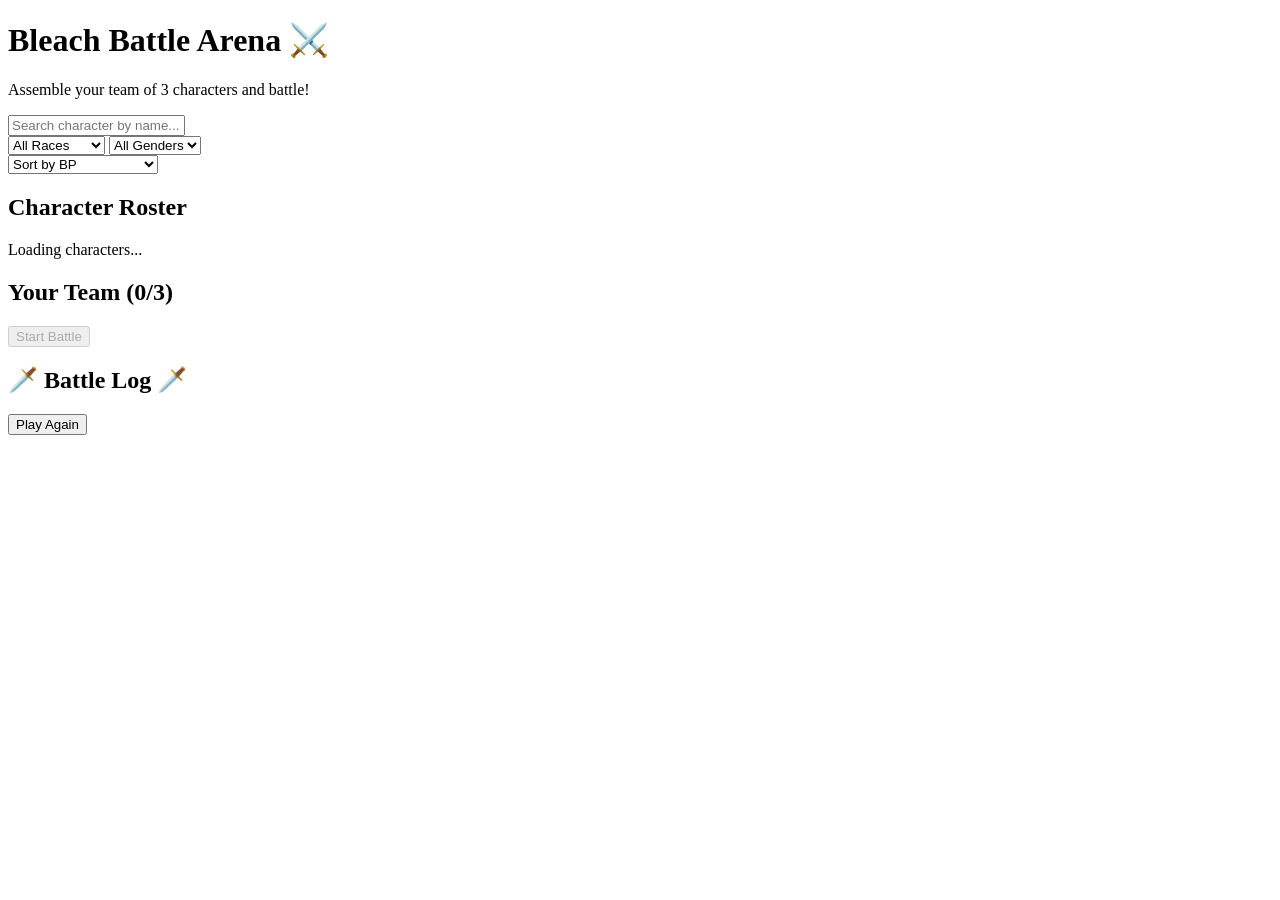
==== bleach-battle-arena/index.html @ 4d31dfb6 "battle page html" ====
<!DOCTYPE html>
<html lang="en">

<head>
    <meta charset="UTF-8">
    <meta name="viewport" content="width=device-width, initial-scale=1.0">
    <title>Bleach Battle Arena</title>
    <link rel="stylesheet" href="style.css">
</head>

<body>
    <div id="main_box">
        <div id="head">
            <h1>Bleach Battle Arena ⚔️</h1>
            <p>Assemble your team of 3 characters and battle!</p>
        </div>
        <div id="top_menu">
            <div class="search_div">
                <input type="text" id="find_input" placeholder="Search character by name...">
            </div>
            <div class="filter_divs">
                <select id="race_drop">
                    <option value="all">All Races</option>
                    <option value="Soul Reaper">Soul Reaper</option>
                    <option value="Hollow">Hollow</option>
                    <option value="Arrancar">Arrancar</option>
                    <option value="Quincy">Quincy</option>
                    <option value="Human">Human</option>
                </select>
                <select id="gen_drop">
                    <option value="all">All Genders</option>
                    <option value="Male">Male</option>
                    <option value="Female">Female</option>
                </select>
            </div>
            <div class="sort_div">
                <select id="bp_sort">
                    <option value="default">Sort by BP</option>
                    <option value="asc">Lowest to Highest BP</option>
                    <option value="desc">Highest to Lowest BP</option>
                </select>
            </div>
        </div>

        <div id="bottom_part">
            <div id="left_col">
                <h2>Character Roster</h2>
                <div id="chars_grid" class="cards_area">
                    <p class="loading">Loading characters...</p>
                </div>
            </div>
            <div id="right_col">
                <div id="team_sec">
                    <h2>Your Team (<span id="t_count">0</span>/3)</h2>
                    <div id="chosen_chars">
                    </div>
                    <button id="btn1" disabled>Start Battle</button>
                </div>
                <div id="fight_sec" class="hide">
                    <h2>🗡️ Battle Log 🗡️</h2>
                    <div id="log_box">
                    </div>
                    <div id="result_text"></div>
                    <button id="btn2" class="hide">Play Again</button>
                </div>
            </div>
        </div>
    </div>

    <script src="script.js"></script>
</body>

</html>
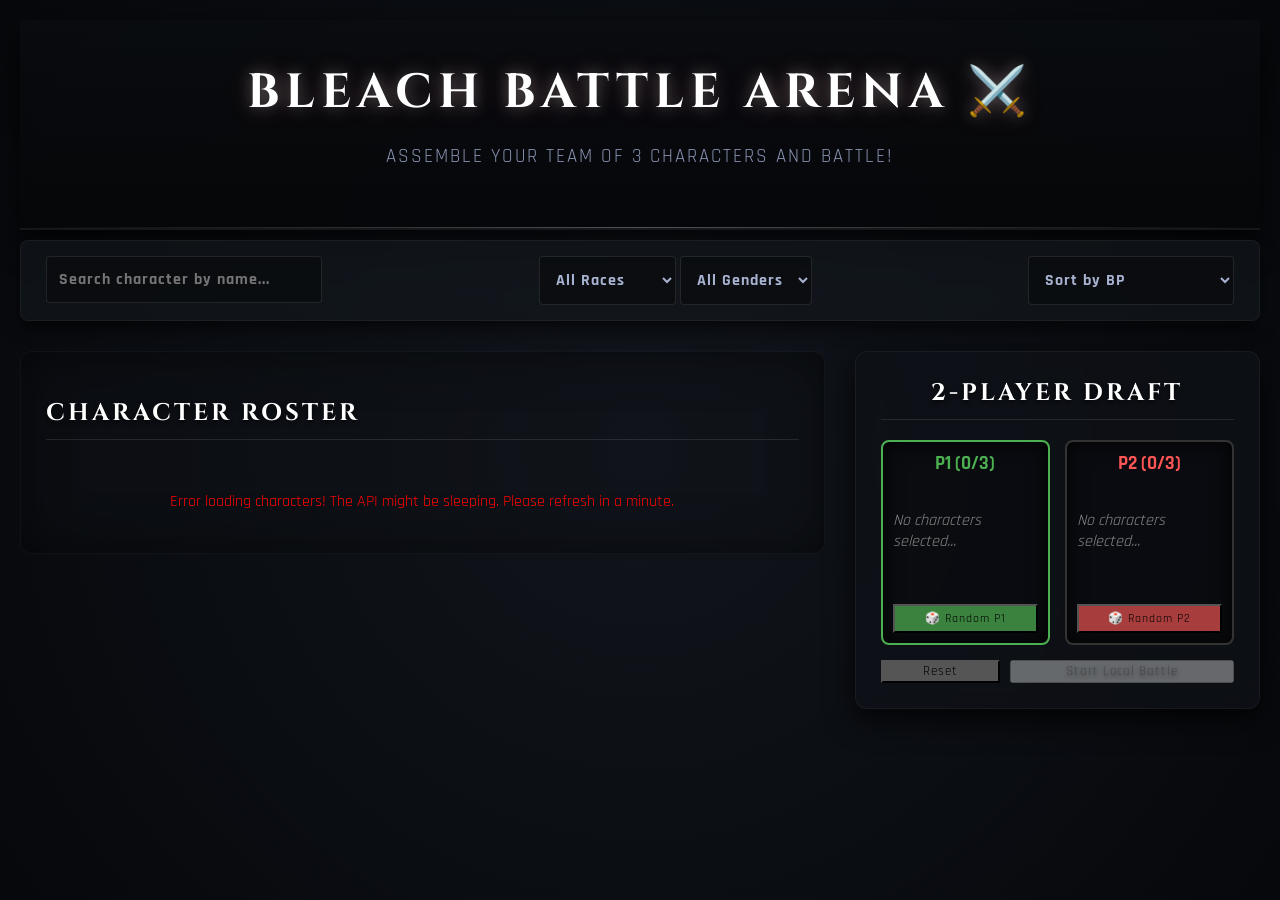
==== commit 53cf38d9: "i am exhausted and hungry but i have finished my faviorite anime project" ====
--- a/bleach-battle-arena/index.html
+++ b/bleach-battle-arena/index.html
@@ -10,7 +10,7 @@
 
 <body>
     <div id="main_box">
-        <div id="head">
+        <div id="head" style="position: relative;">
             <h1>Bleach Battle Arena ⚔️</h1>
             <p>Assemble your team of 3 characters and battle!</p>
         </div>
@@ -18,7 +18,7 @@
             <div class="search_div">
                 <input type="text" id="find_input" placeholder="Search character by name...">
             </div>
-            <div class="filter_divs">
+            <div class="filters">
                 <select id="race_drop">
                     <option value="all">All Races</option>
                     <option value="Soul Reaper">Soul Reaper</option>
@@ -27,13 +27,13 @@
                     <option value="Quincy">Quincy</option>
                     <option value="Human">Human</option>
                 </select>
-                <select id="gen_drop">
+                <select id="gender">
                     <option value="all">All Genders</option>
                     <option value="Male">Male</option>
                     <option value="Female">Female</option>
                 </select>
             </div>
-            <div class="sort_div">
+            <div class="sort">
                 <select id="bp_sort">
                     <option value="default">Sort by BP</option>
                     <option value="asc">Lowest to Highest BP</option>
@@ -51,10 +51,45 @@
             </div>
             <div id="right_col">
                 <div id="team_sec">
-                    <h2>Your Team (<span id="t_count">0</span>/3)</h2>
-                    <div id="chosen_chars">
+                    <h2 style="text-align: center; margin-top: 0;">2-Player Draft</h2>
+                    <div style="display:flex; justify-content: space-between; gap: 15px;">
+                        <div id="p1_panel" class="player-panel"
+                            style="flex:1; border: 2px solid #4CAF50; padding: 10px; border-radius: 8px; cursor: pointer;">
+                            <h3 style="margin-top:0; text-align:center; color: #4CAF50;">P1 (<span
+                                    id="t1_count">0</span>/3)</h3>
+                            <div id="chosen_chars_p1" class="chosen-grid"
+                                style="min-height: 100px; display: flex; flex-direction: column; gap: 5px;"></div>
+                            <button id="rand_p1_btn"
+                                style="width:100%; margin-top: 10px; background: #3c823f; font-size:12px; padding: 5px;">🎲
+                                Random P1</button>
+                            <button id="undo_p1_btn"
+                                style="width:100%; margin-top: 5px; background:#777; font-size:12px; padding:5px;">
+                                ↩️ Undo Last
+                            </button>
+
+                        </div>
+
+                        <div id="p2_panel" class="player-panel"
+                            style="flex:1; border: 2px solid #333; padding: 10px; border-radius: 8px; cursor: pointer;">
+                            <h3 style="margin-top:0; text-align:center; color: #ff5555;">P2 (<span
+                                    id="t2_count">0</span>/3)</h3>
+                            <div id="chosen_chars_p2" class="chosen-grid"
+                                style="min-height: 100px; display: flex; flex-direction: column; gap: 5px;"></div>
+                            <button id="rand_p2_btn"
+                                style="width:100%; margin-top: 10px; background: #a83d3d; font-size:12px; padding: 5px;">🎲
+                                Random P2</button>
+                            <button id="undo_p2_btn"
+                                style="width:100%; margin-top: 5px; background:#777; font-size:12px; padding:5px;">
+                                ↩️ Undo Last
+                            </button>
+
+                        </div>
                     </div>
-                    <button id="btn1" disabled>Start Battle</button>
+
+                    <div style="margin-top: 15px; display:flex; gap: 10px;">
+                        <button id="reset_teams_btn" style="background:#555; flex:1;">Reset</button>
+                        <button id="btn1" style="flex:2;" disabled>Start Local Battle</button>
+                    </div>
                 </div>
                 <div id="fight_sec" class="hide">
                     <h2>🗡️ Battle Log 🗡️</h2>
@@ -65,6 +100,14 @@
                 </div>
             </div>
         </div>
+
+    </div>
+
+    <div id="char_modal" class="modal-hide">
+        <div class="modal-content" id="modal_content_box">
+            <span id="close_modal_btn">&times;</span>
+            <div id="modal_inner"></div>
+        </div>
     </div>
 
     <script src="script.js"></script>
--- a/bleach-battle-arena/style.css
+++ b/bleach-battle-arena/style.css
@@ -0,0 +1,605 @@
+@import url('https://fonts.googleapis.com/css2?family=Cinzel:wght@700&family=Rajdhani:wght@500;700&display=swap');
+
+body {
+    font-family: 'Rajdhani', sans-serif;
+    background: radial-gradient(circle at center, #11151c 0%, #06080b 100%);
+    color: #e0e0e0;
+    margin: 0;
+    padding: 0;
+    min-height: 100vh;
+    transition: background-color 0.5s;
+    overflow-x: hidden;
+}
+
+body::before {
+    content: "";
+    position: fixed;
+    top: 0; left: 0; width: 100vw; height: 100vh;
+    background: url('https://www.transparenttextures.com/patterns/stardust.png');
+    opacity: 0.2;
+    pointer-events: none;
+    z-index: -1;
+}
+
+::-webkit-scrollbar {
+    width: 8px;
+}
+::-webkit-scrollbar-track {
+    background: #0d0f12;
+}
+::-webkit-scrollbar-thumb {
+    background: #444;
+    border-radius: 4px;
+}
+::-webkit-scrollbar-thumb:hover {
+    background: #666;
+}
+
+#head {
+    background: linear-gradient(180deg, rgba(10,12,16,0.9) 0%, rgba(5,6,8,0.9) 100%);
+    color: white;
+    text-align: center;
+    padding: 40px 20px;
+    text-transform: uppercase;
+    letter-spacing: 6px;
+    border-bottom: 2px solid rgba(255,255,255,0.05);
+    box-shadow: 0 10px 30px rgba(0,0,0,0.8);
+    position: relative;
+    overflow: hidden;
+}
+
+#head::after {
+    content: "";
+    position: absolute;
+    bottom: 0;
+    left: 0;
+    width: 100%;
+    height: 1px;
+    background: linear-gradient(90deg, transparent, rgba(255,255,255,0.3), transparent);
+}
+
+#head h1 {
+    font-family: 'Cinzel', serif;
+    margin: 0;
+    font-size: 3rem;
+    text-shadow: 0 0 15px rgba(255,255,255,0.3), 0 0 30px rgba(255,100,100,0.2);
+    animation: slowPulse 4s infinite alternate;
+}
+
+@keyframes slowPulse {
+    0% { filter: brightness(1); text-shadow: 0 0 15px rgba(255,255,255,0.3), 0 0 30px rgba(255,100,100,0.1); }
+    100% { filter: brightness(1.2); text-shadow: 0 0 20px rgba(255,255,255,0.6), 0 0 40px rgba(255,100,100,0.4); }
+}
+
+#head p {
+    font-size: 1.2rem;
+    color: #8892b0;
+    letter-spacing: 2px;
+}
+
+#main_box {
+    max-width: 1400px;
+    margin: 0 auto;
+    padding: 20px;
+}
+
+#top_menu {
+    display: flex;
+    justify-content: space-between;
+    background: rgba(20, 25, 30, 0.6);
+    backdrop-filter: blur(10px);
+    padding: 15px 25px;
+    margin-top: 10px;
+    border-radius: 8px;
+    border: 1px solid rgba(255,255,255,0.05);
+    box-shadow: 0px 8px 16px rgba(0, 0, 0, 0.6);
+    flex-wrap: wrap;
+    gap: 15px;
+}
+
+.search_div input, .filters select, .sort select {
+    padding: 12px;
+    font-size: 16px;
+    font-family: 'Rajdhani', sans-serif;
+    font-weight: 700;
+    background: rgba(10, 12, 16, 0.8);
+    color: #a8b2d1;
+    border: 1px solid rgba(255,255,255,0.1);
+    border-radius: 4px;
+    outline: none;
+    transition: 0.3s;
+    letter-spacing: 1px;
+}
+
+.search_div input {
+    width: 250px;
+}
+
+.search_div input:focus, .filters select:focus, .sort select:focus {
+    box-shadow: 0 0 10px rgba(0, 255, 204, 0.3);
+    border-color: rgba(0, 255, 204, 0.6);
+    color: #fff;
+}
+
+#bottom_part {
+    display: flex;
+    margin-top: 30px;
+    gap: 30px;
+    align-items: flex-start;
+}
+
+#left_col {
+    width: 65%;
+    background: rgba(15, 18, 24, 0.4);
+    padding: 25px;
+    border-radius: 12px;
+    border: 1px solid rgba(255,255,255,0.02);
+    box-shadow: inset 0 0 50px rgba(0,0,0,0.5);
+}
+
+#right_col {
+    width: 35%;
+    position: sticky;
+    top: 20px;
+}
+
+h2 {
+    color: #fff;
+    text-transform: uppercase;
+    letter-spacing: 3px;
+    border-bottom: 1px solid rgba(255,255,255,0.1);
+    padding-bottom: 10px;
+    font-family: 'Cinzel', serif;
+    text-shadow: 0 2px 4px rgba(0,0,0,0.8);
+}
+
+#chars_grid {
+    display: flex;
+    flex-wrap: wrap;
+    gap: 25px;
+    justify-content: center;
+    padding-top: 15px;
+}
+
+/* HOLO CARDS */
+.card {
+    position: relative;
+    border: 1px solid rgba(255,255,255,0.05);
+    padding: 12px;
+    width: 190px;
+    text-align: center;
+    border-radius: 12px;
+    background: linear-gradient(135deg, rgba(20,25,30,0.9) 0%, rgba(10,12,16,0.95) 100%);
+    box-shadow: 0 8px 15px rgba(0,0,0,0.8), inset 0 0 0 1px rgba(255,255,255,0.02);
+    transition: all 0.4s cubic-bezier(0.175, 0.885, 0.32, 1.275);
+    overflow: hidden;
+}
+
+.card::before {
+    content: "";
+    position: absolute;
+    top: -50%;
+    left: -50%;
+    width: 200%;
+    height: 200%;
+    background: radial-gradient(circle, var(--card-color, rgba(255,255,255,0.1)) 0%, transparent 60%);
+    opacity: 0;
+    mix-blend-mode: color-dodge;
+    transition: opacity 0.5s ease;
+    transform: rotate(45deg);
+    pointer-events: none;
+    z-index: 1;
+}
+
+.card:hover {
+    transform: translateY(-10px) scale(1.05);
+    border-color: var(--card-color, #888);
+    box-shadow: 0 15px 35px rgba(0,0,0,0.9), 0 0 25px var(--card-color, transparent);
+    z-index: 10;
+}
+
+.card:hover::before {
+    opacity: 0.15;
+    animation: rotateHolo 6s linear infinite;
+}
+
+@keyframes rotateHolo {
+    100% { transform: rotate(405deg); }
+}
+
+.card img {
+    width: 100%;
+    height: 220px;
+    object-fit: cover;
+    border-radius: 8px;
+    border: 2px solid rgba(255,255,255,0.05);
+    box-shadow: inset 0 0 20px rgba(0,0,0,0.8);
+    transition: 0.4s;
+    filter: brightness(0.85) contrast(1.1);
+    position: relative;
+    z-index: 2;
+}
+
+.card:hover img {
+    filter: brightness(1.1) contrast(1.2);
+    border-color: var(--card-color, #888);
+    box-shadow: 0 0 15px var(--card-color, transparent);
+}
+
+.card h3 {
+    margin: 12px 0 5px 0;
+    color: #e6f1ff;
+    font-size: 1.1rem;
+    letter-spacing: 1px;
+    transition: 0.3s;
+    text-transform: uppercase;
+    z-index: 2;
+    position: relative;
+}
+
+.card:hover h3 {
+    color: #fff;
+    text-shadow: 0 0 10px var(--card-color, #888);
+}
+
+.card button {
+    background: rgba(0,0,0,0.5);
+    color: #a8b2d1;
+    padding: 10px;
+    margin-top: 15px;
+    border: 1px solid rgba(255,255,255,0.1);
+    border-radius: 4px;
+    cursor: pointer;
+    width: 100%;
+    font-weight: 700;
+    font-family: 'Rajdhani', sans-serif;
+    font-size: 14px;
+    text-transform: uppercase;
+    letter-spacing: 2px;
+    transition: all 0.3s;
+    position: relative;
+    z-index: 2;
+    overflow: hidden;
+}
+
+.card button::after {
+    content: '';
+    position: absolute;
+    top: 50%; left: 50%; width: 0; height: 100%;
+    background: var(--card-color, rgba(255,255,255,0.1));
+    transform: translate(-50%, -50%) skewX(-15deg);
+    z-index: -1;
+    transition: width 0.3s;
+    opacity: 0.3;
+}
+
+.card:hover button {
+    border-color: var(--card-color, #555);
+    color: #fff;
+    text-shadow: 0 0 8px rgba(255,255,255,0.6);
+}
+
+.card:hover button::after {
+    width: 120%;
+}
+
+/* PANELS */
+#team_sec, #fight_sec {
+    background: rgba(15, 18, 24, 0.7);
+    backdrop-filter: blur(10px);
+    padding: 25px;
+    border-radius: 12px;
+    margin-bottom: 25px;
+    border: 1px solid rgba(255,255,255,0.05);
+    box-shadow: 0 10px 30px rgba(0,0,0,0.8);
+}
+
+.player-panel {
+    background: rgba(10, 12, 16, 0.8);
+    transition: all 0.3s ease;
+    box-shadow: inset 0 0 20px rgba(0,0,0,0.8);
+}
+
+.player-panel:hover {
+    background: rgba(15, 18, 24, 0.9);
+}
+
+.chosen-grid {
+    min-height: 120px;
+    display: flex;
+    flex-direction: column;
+    gap: 10px;
+}
+
+/* DRAFTED CARDS */
+.team-card {
+    display: flex;
+    align-items: center;
+    border: 1px solid rgba(255,255,255,0.05);
+    background: linear-gradient(90deg, rgba(10,12,16,0.9) 0%, rgba(20,25,30,0.9) 100%);
+    padding: 8px 12px;
+    border-radius: 6px;
+    animation: slideInRight 0.4s cubic-bezier(0.175, 0.885, 0.32, 1.275) forwards;
+    box-shadow: 0 4px 8px rgba(0,0,0,0.5), -2px 0 10px var(--card-color, transparent);
+    transition: transform 0.2s, background 0.2s;
+}
+
+.team-card:hover {
+    transform: scale(1.02) translateX(5px);
+    background: linear-gradient(90deg, rgba(20,25,30,0.9) 0%, rgba(30,35,40,0.9) 100%);
+    border-color: var(--card-color, #888);
+}
+
+@keyframes slideInRight {
+    0% { transform: translateX(50px); opacity: 0; }
+    100% { transform: translateX(0); opacity: 1; }
+}
+
+.team-card img {
+    border: 2px solid var(--card-color, #888);
+    box-shadow: 0 0 10px var(--card-color, rgba(0,0,0,0.5));
+}
+
+button {
+    font-family: 'Rajdhani', sans-serif;
+    letter-spacing: 1px;
+}
+
+#btn1 {
+    text-shadow: 0 2px 4px rgba(0,0,0,0.5);
+    position: relative;
+    overflow: hidden;
+}
+
+#btn1:not(:disabled) {
+    background: linear-gradient(135deg, #2e7d32 0%, #1b5e20 100%) !important;
+    border-color: #4CAF50 !important;
+    box-shadow: 0 0 20px rgba(76, 175, 80, 0.4), inset 0 0 10px rgba(255,255,255,0.2);
+    animation: breathingGlow 2s infinite alternate;
+}
+
+@keyframes breathingGlow {
+    0% { box-shadow: 0 0 15px rgba(76, 175, 80, 0.3); }
+    100% { box-shadow: 0 0 30px rgba(76, 175, 80, 0.7); }
+}
+
+#btn1:not(:disabled):hover {
+    filter: brightness(1.2);
+    transform: translateY(-2px);
+}
+
+#btn1:not(:disabled)::after {
+    content: '';
+    position: absolute;
+    top: -50%; left: -50%; width: 200%; height: 200%;
+    background: linear-gradient(rgba(255,255,255,0) 0%, rgba(255,255,255,0.1) 50%, rgba(255,255,255,0) 100%);
+    transform: rotate(45deg) translateY(-100%);
+    animation: shine 3s infinite;
+}
+
+@keyframes shine {
+    0% { transform: rotate(45deg) translateY(-100%); }
+    20% { transform: rotate(45deg) translateY(100%); }
+    100% { transform: rotate(45deg) translateY(100%); }
+}
+
+.hide { display: none !important; }
+
+/* MISC */
+.loading {
+    text-align: center;
+    width: 100%;
+    color: #00ffcc;
+    font-size: 1.2rem;
+    font-style: italic;
+    padding: 30px;
+    animation: pulse 1.5s infinite alternate;
+}
+
+@keyframes pulse {
+    0% { opacity: 0.5; text-shadow: 0 0 5px #00ffcc; }
+    100% { opacity: 1; text-shadow: 0 0 15px #00ffcc; }
+}
+
+@media screen and (max-width: 900px) {
+    #bottom_part { flex-direction: column; }
+    #left_col, #right_col { width: 100%; }
+    #right_col {
+        position: relative;
+        top: 0;
+    }
+}
+/* CHARACTER MODAL */
+#char_modal {
+    display: flex;
+    position: fixed;
+    z-index: 1000;
+    left: 0;
+    top: 0;
+    width: 100vw;
+    height: 100vh;
+    background-color: rgba(5, 6, 8, 0.85);
+    backdrop-filter: blur(10px);
+    justify-content: center;
+    align-items: center;
+    opacity: 1;
+    transition: opacity 0.4s ease, visibility 0.4s ease;
+    visibility: visible;
+}
+
+#char_modal.modal-hide {
+    opacity: 0;
+    visibility: hidden;
+    pointer-events: none;
+}
+
+.modal-content {
+    background: linear-gradient(135deg, rgba(20, 25, 30, 0.95) 0%, rgba(10, 12, 16, 0.98) 100%);
+    border: 1px solid rgba(255, 255, 255, 0.1);
+    box-shadow: 0 0 50px var(--card-color, rgba(0,0,0,0.8)), inset 0 0 20px rgba(255,255,255,0.02);
+    border-radius: 12px;
+    width: 75vw;
+    height: 75vh;
+    padding: 30px;
+    position: relative;
+    display: flex;
+    flex-direction: column;
+    color: #e6f1ff;
+    transform: scale(1);
+    transition: transform 0.4s cubic-bezier(0.175, 0.885, 0.32, 1.275);
+    overflow: hidden;
+}
+
+.modal-hide .modal-content {
+    transform: scale(0.8);
+}
+
+#close_modal_btn {
+    position: absolute;
+    top: 20px;
+    right: 25px;
+    color: #a8b2d1;
+    font-size: 35px;
+    font-weight: bold;
+    cursor: pointer;
+    transition: 0.3s;
+    z-index: 10;
+}
+
+#close_modal_btn:hover {
+    color: #fff;
+    text-shadow: 0 0 15px rgba(255, 0, 0, 0.8);
+    transform: scale(1.1);
+}
+
+#modal_inner {
+    display: flex;
+    flex-wrap: wrap;
+    gap: 30px;
+    height: 100%;
+    align-items: center;
+    position: relative;
+    z-index: 2;
+}
+
+.modal-img-wrapper {
+    flex: 1;
+    min-width: 300px;
+    height: 100%;
+    border-radius: 10px;
+    border: 2px solid var(--card-color, #444);
+    box-shadow: 0 0 30px var(--card-color, rgba(0,0,0,0.5));
+    overflow: hidden;
+    display: flex;
+    justify-content: center;
+    align-items: center;
+}
+
+.modal-img-wrapper img {
+    width: 100%;
+    height: 100%;
+    object-fit: cover;
+    filter: brightness(0.9) contrast(1.1);
+}
+
+.modal-info-wrapper {
+    flex: 1.5;
+    min-width: 300px;
+    display: flex;
+    flex-direction: column;
+    justify-content: center;
+    padding-right: 20px;
+}
+
+.modal-title {
+    font-family: 'Cinzel', serif;
+    font-size: 3rem;
+    margin: 0 0 15px 0;
+    color: #fff;
+    text-shadow: 0 0 15px var(--card-color, #888);
+    border-bottom: 2px solid rgba(255,255,255,0.1);
+    padding-bottom: 10px;
+    text-transform: uppercase;
+    letter-spacing: 2px;
+}
+
+.modal-stat-box {
+    background: rgba(0, 0, 0, 0.4);
+    border: 1px solid rgba(255, 255, 255, 0.05);
+    border-left: 4px solid var(--card-color, #888);
+    padding: 15px;
+    margin-bottom: 15px;
+    border-radius: 4px;
+}
+
+.modal-stat-title {
+    font-weight: bold;
+    color: var(--card-color, #a8b2d1);
+    text-transform: uppercase;
+    letter-spacing: 1px;
+    font-size: 0.9rem;
+    margin-bottom: 5px;
+}
+
+.modal-stat-value {
+    font-size: 1.2rem;
+    color: #fff;
+}
+
+.modal-abilities {
+    background: rgba(0, 0, 0, 0.6);
+    border: 1px solid rgba(255, 255, 255, 0.1);
+    border-radius: 6px;
+    padding: 15px;
+    margin-top: 5px;
+    flex-grow: 1;
+    overflow-y: auto;
+    box-shadow: inset 0 0 15px rgba(0,0,0,0.8);
+}
+
+.modal-abilities h4 {
+    margin-top: 0;
+    color: #00ffcc;
+    text-transform: uppercase;
+    letter-spacing: 2px;
+    border-bottom: 1px dashed rgba(255,255,255,0.2);
+    padding-bottom: 5px;
+}
+
+.modal-abilities ul {
+    list-style-type: none;
+    padding-left: 0;
+    margin: 0;
+}
+
+.modal-abilities li {
+    padding: 8px 0;
+    border-bottom: 1px solid rgba(255,255,255,0.05);
+    padding-left: 20px;
+    position: relative;
+}
+
+.modal-abilities li::before {
+    content: "⚡";
+    position: absolute;
+    left: 0;
+    color: var(--card-color, #fff);
+    font-size: 0.8rem;
+}
+
+@media screen and (max-width: 900px) {
+    .modal-content {
+        width: 90vw;
+        height: 90vh;
+        overflow-y: auto;
+    }
+    #modal_inner {
+        flex-direction: column;
+        height: auto;
+    }
+    .modal-img-wrapper {
+        min-height: 300px;
+        flex: none;
+        width: 100%;
+    }
+}
